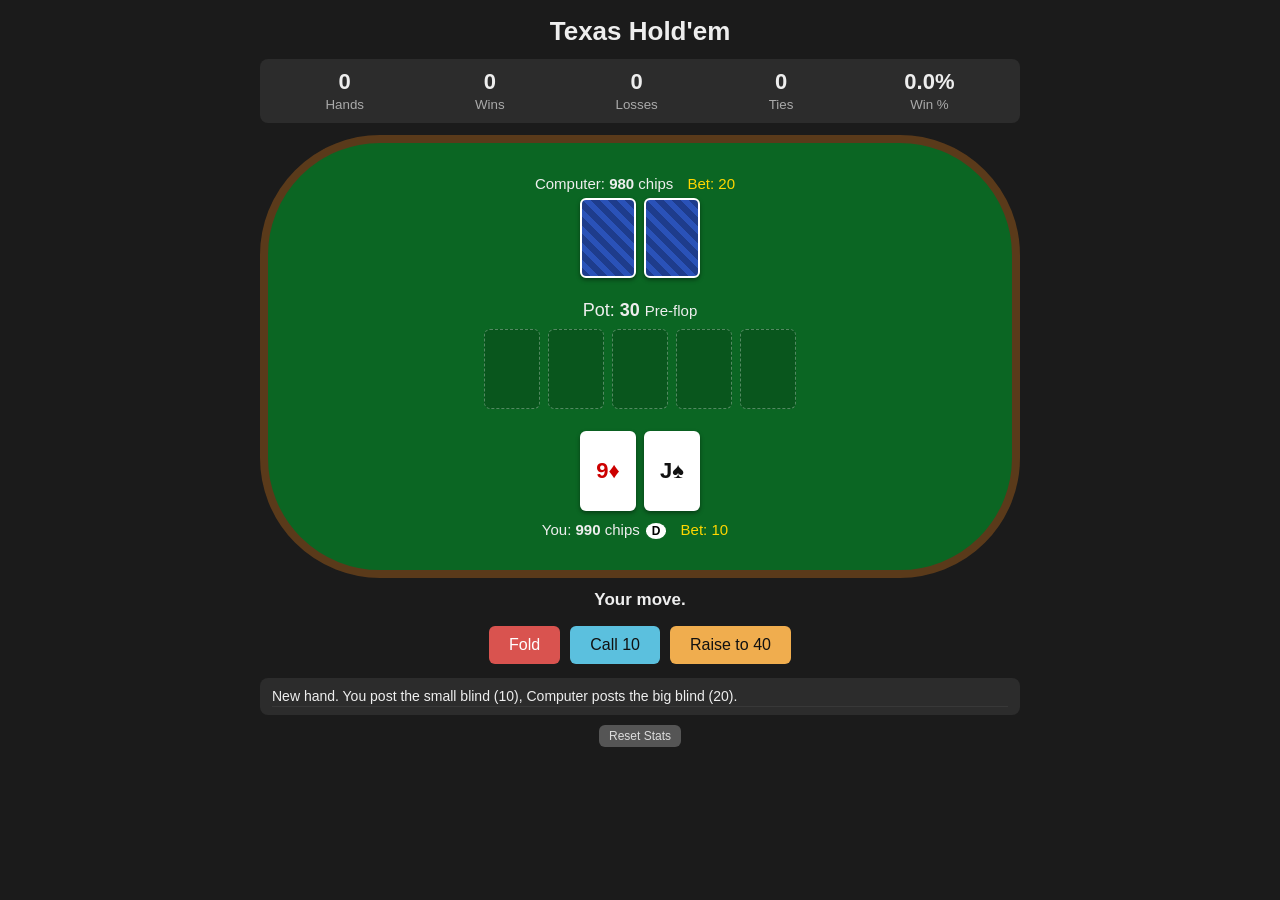
==== index.html @ 225b499d "Make the game installable on phones and deploy it to GitHub Pages - Web app manifest, icons and a se" ====
<!DOCTYPE html>
<html lang="en">
<head>
  <meta charset="UTF-8">
  <meta name="viewport" content="width=device-width, initial-scale=1, viewport-fit=cover">
  <title>Texas Hold'em</title>
  <meta name="theme-color" content="#1b1b1b">
  <meta name="description" content="Simple heads-up Texas Hold'em against the computer, with win/loss stats.">
  <link rel="manifest" href="manifest.webmanifest">
  <link rel="icon" type="image/png" sizes="192x192" href="icons/icon-192.png">
  <link rel="apple-touch-icon" href="icons/apple-touch-icon.png">
  <meta name="apple-mobile-web-app-capable" content="yes">
  <meta name="mobile-web-app-capable" content="yes">
  <meta name="apple-mobile-web-app-status-bar-style" content="black">
  <meta name="apple-mobile-web-app-title" content="Hold'em">
  <style>
    * { box-sizing: border-box; -webkit-tap-highlight-color: transparent; }
    html, body { background: #1b1b1b; }
    body { font-family: Arial, sans-serif; color: #eee; margin: 0;
           padding: max(16px, env(safe-area-inset-top)) max(12px, env(safe-area-inset-right))
                    max(16px, env(safe-area-inset-bottom)) max(12px, env(safe-area-inset-left));
           touch-action: manipulation; -webkit-user-select: none; user-select: none; }
    .wrap { max-width: 760px; margin: 0 auto; }
    h1 { text-align: center; margin: 0 0 12px; font-size: 26px; }
    .stats { display: flex; justify-content: space-around; background: #2c2c2c; border-radius: 8px; padding: 10px; margin-bottom: 12px; text-align: center; }
    .stats div span { display: block; font-size: 22px; font-weight: bold; }
    .stats small { color: #aaa; }
    .table { background: #0b6623; border: 8px solid #5a3a1a; border-radius: 120px; padding: 24px 32px; text-align: center; }
    .seat { margin: 8px 0; }
    .seat-info { font-size: 15px; margin: 6px 0; }
    .tag { background: #fff; color: #000; border-radius: 50%; padding: 1px 6px; font-size: 12px; font-weight: bold; margin-left: 6px; }
    .bet { color: #ffd700; margin-left: 10px; }
    .hand-name { color: #cfe; font-style: italic; margin-left: 10px; }
    .cards { display: flex; justify-content: center; gap: 8px; min-height: 84px; }
    .card { width: 56px; height: 80px; background: #fff; color: #111; border-radius: 6px; display: flex; align-items: center; justify-content: center; font-size: 22px; font-weight: bold; box-shadow: 0 2px 4px rgba(0,0,0,.4); }
    .card.red { color: #c00; }
    .card.back { background: repeating-linear-gradient(45deg, #1e3c8c, #1e3c8c 6px, #2a52b8 6px, #2a52b8 12px); border: 2px solid #fff; }
    .card.empty { background: rgba(0,0,0,.15); box-shadow: none; border: 1px dashed rgba(255,255,255,.3); }
    .middle { margin: 18px 0; }
    .pot { font-size: 18px; margin-bottom: 8px; }
    .message { min-height: 24px; text-align: center; margin: 12px 0; font-size: 17px; font-weight: bold; }
    .controls { display: flex; justify-content: center; gap: 10px; flex-wrap: wrap; }
    button { font-size: 16px; padding: 10px 20px; border: none; border-radius: 6px; cursor: pointer; background: #e0e0e0; color: #111; }
    button:disabled { opacity: .4; cursor: default; }
    #fold-btn { background: #d9534f; color: #fff; }
    #call-btn { background: #5bc0de; }
    #raise-btn { background: #f0ad4e; }
    #next-btn { background: #5cb85c; color: #fff; }
    #reset-btn { font-size: 12px; padding: 4px 10px; background: #555; color: #ddd; }
    .log { background: #2c2c2c; border-radius: 8px; padding: 8px 12px; margin-top: 14px; max-height: 180px; overflow-y: auto; font-size: 14px; }
    .log ul { list-style: none; padding: 0; margin: 0; }
    .log li { padding: 2px 0; border-bottom: 1px solid #383838; }
    .footer { text-align: center; margin-top: 10px; }

    /* Phones */
    @media (max-width: 520px) {
      h1 { font-size: 22px; margin-bottom: 8px; }
      .stats { padding: 8px 4px; }
      .stats div span { font-size: 18px; }
      .stats small { font-size: 11px; }
      .table { border-radius: 40px; border-width: 6px; padding: 14px 8px; }
      .cards { gap: 5px; min-height: 68px; }
      .card { width: 46px; height: 66px; font-size: 18px; }
      .middle { margin: 12px 0; }
      .seat-info { font-size: 14px; }
      .bet, .hand-name { display: inline-block; margin-left: 6px; }
      .message { font-size: 15px; margin: 10px 0; }
      .controls { gap: 8px; flex-wrap: nowrap; }
      .controls button { flex: 1; padding: 14px 4px; font-size: 16px; }
      .log { max-height: 140px; font-size: 13px; }
    }
  </style>
</head>
<body>
<div class="wrap">
  <h1>Texas Hold'em</h1>

  <div class="stats">
    <div><span id="stat-played">0</span><small>Hands</small></div>
    <div><span id="stat-wins">0</span><small>Wins</small></div>
    <div><span id="stat-losses">0</span><small>Losses</small></div>
    <div><span id="stat-ties">0</span><small>Ties</small></div>
    <div><span id="stat-pct">0.0%</span><small>Win %</small></div>
  </div>

  <div class="table">
    <div class="seat">
      <div class="seat-info">
        Computer: <b id="cpu-chips">1000</b> chips<span class="tag" id="cpu-dealer" hidden>D</span>
        <span class="bet" id="cpu-bet"></span><span class="hand-name" id="cpu-hand-name"></span>
      </div>
      <div class="cards" id="cpu-cards"></div>
    </div>

    <div class="middle">
      <div class="pot">Pot: <b id="pot">0</b> <small id="street"></small></div>
      <div class="cards" id="board"></div>
    </div>

    <div class="seat">
      <div class="cards" id="your-cards"></div>
      <div class="seat-info">
        You: <b id="your-chips">1000</b> chips<span class="tag" id="your-dealer" hidden>D</span>
        <span class="bet" id="your-bet"></span><span class="hand-name" id="your-hand-name"></span>
      </div>
    </div>
  </div>

  <div class="message" id="message"></div>

  <div class="controls">
    <button id="fold-btn">Fold</button>
    <button id="call-btn">Check</button>
    <button id="raise-btn">Raise</button>
    <button id="next-btn" hidden>Next Hand</button>
  </div>

  <div class="log"><ul id="log"></ul></div>

  <div class="footer"><button id="reset-btn">Reset Stats</button></div>
</div>

<script src="poker.js"></script>
<script src="game.js"></script>
<script>
  // Offline/install support (only works when served over http/https, not file://)
  if ('serviceWorker' in navigator && location.protocol.startsWith('http')) {
    window.addEventListener('load', () => navigator.serviceWorker.register('sw.js').catch(() => {}));
  }
</script>
</body>
</html>
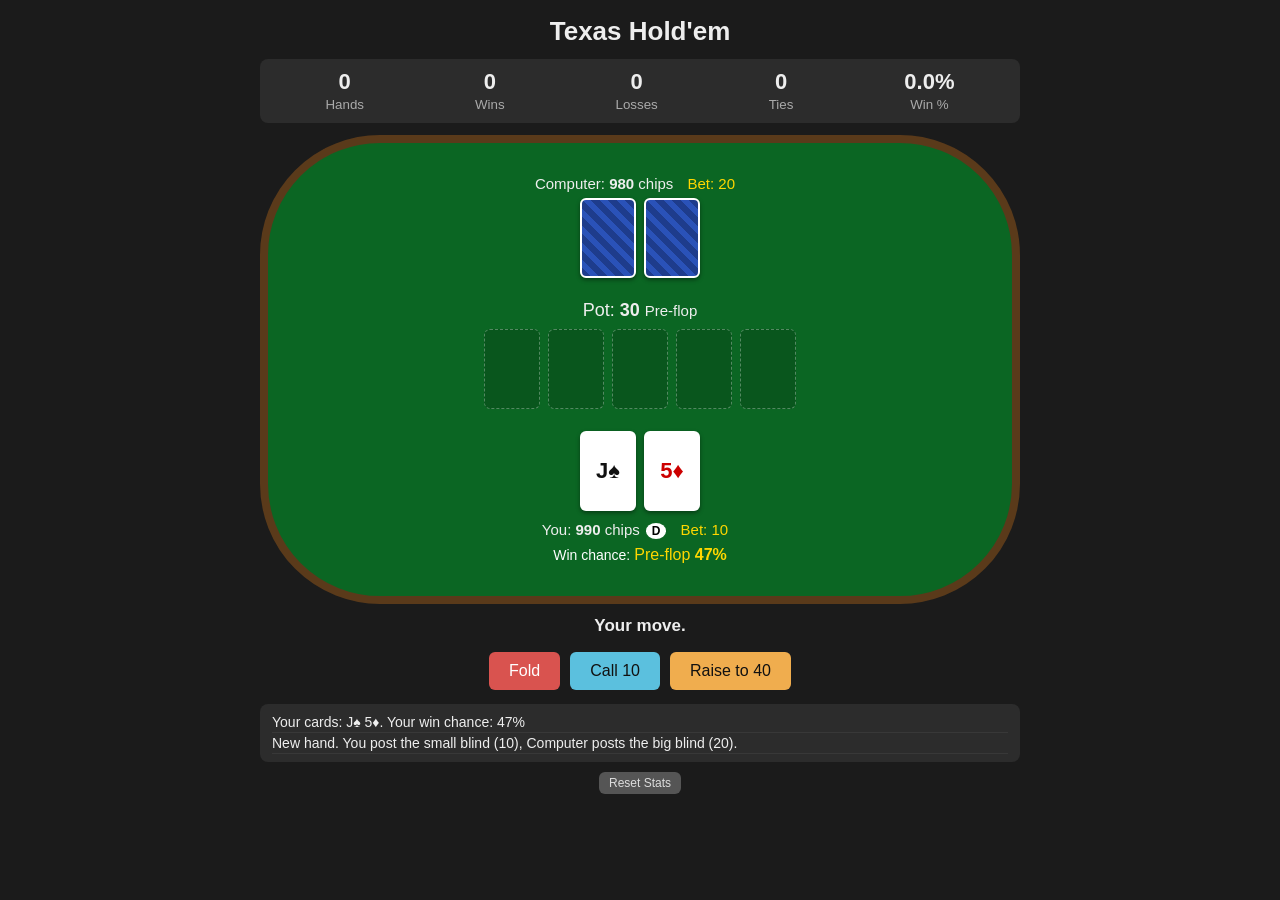
==== commit b7a1da2d: "Show your win chance after each deal Displays your chance of winning the hand at pre-flop, flop, tur" ====
--- a/index.html
+++ b/index.html
@@ -51,6 +51,10 @@
     .log ul { list-style: none; padding: 0; margin: 0; }
     .log li { padding: 2px 0; border-bottom: 1px solid #383838; }
     .footer { text-align: center; margin-top: 10px; }
+    .equity-box { margin-top: 8px; font-size: 14px; color: #cfe; min-height: 18px; }
+    .equity-box .label { color: #fff; margin-right: 4px; }
+    .equity span { opacity: .7; white-space: nowrap; }
+    .equity span.now { opacity: 1; color: #ffd700; font-size: 16px; }
 
     /* Phones */
     @media (max-width: 520px) {
@@ -103,6 +107,7 @@
         You: <b id="your-chips">1000</b> chips<span class="tag" id="your-dealer" hidden>D</span>
         <span class="bet" id="your-bet"></span><span class="hand-name" id="your-hand-name"></span>
       </div>
+      <div class="equity-box"><span class="label">Win chance:</span><span class="equity" id="equity"></span></div>
     </div>
   </div>
 
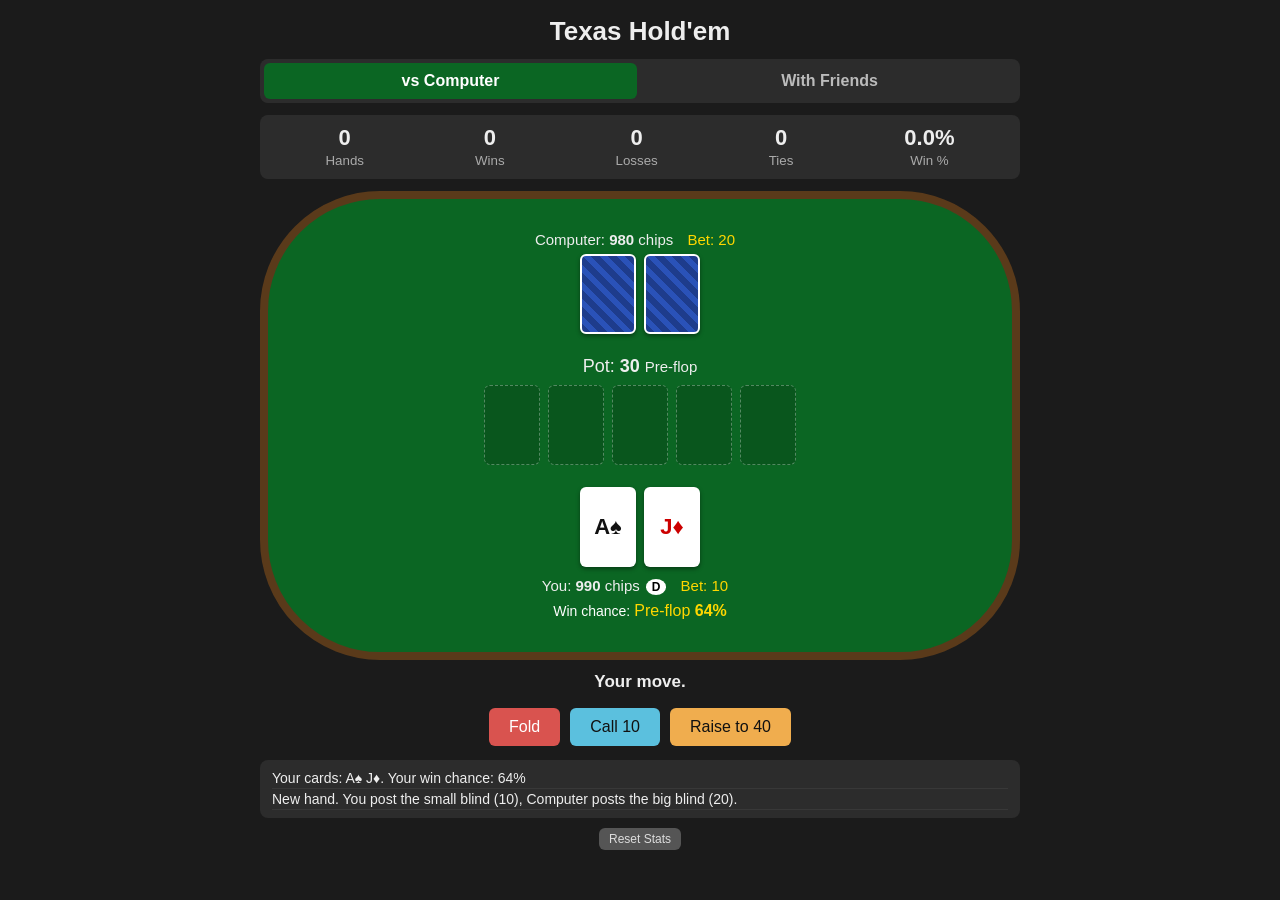
==== commit 434889f1: "Add 'With Friends' mode: play at a shared table on your own phones - friends.html/friends.js: create" ====
--- a/index.html
+++ b/index.html
@@ -5,7 +5,7 @@
   <meta name="viewport" content="width=device-width, initial-scale=1, viewport-fit=cover">
   <title>Texas Hold'em</title>
   <meta name="theme-color" content="#1b1b1b">
-  <meta name="description" content="Simple heads-up Texas Hold'em against the computer, with win/loss stats.">
+  <meta name="description" content="Simple Texas Hold'em against the computer or with friends, with win/loss stats.">
   <link rel="manifest" href="manifest.webmanifest">
   <link rel="icon" type="image/png" sizes="192x192" href="icons/icon-192.png">
   <link rel="apple-touch-icon" href="icons/apple-touch-icon.png">
@@ -13,71 +13,12 @@
   <meta name="mobile-web-app-capable" content="yes">
   <meta name="apple-mobile-web-app-status-bar-style" content="black">
   <meta name="apple-mobile-web-app-title" content="Hold'em">
-  <style>
-    * { box-sizing: border-box; -webkit-tap-highlight-color: transparent; }
-    html, body { background: #1b1b1b; }
-    body { font-family: Arial, sans-serif; color: #eee; margin: 0;
-           padding: max(16px, env(safe-area-inset-top)) max(12px, env(safe-area-inset-right))
-                    max(16px, env(safe-area-inset-bottom)) max(12px, env(safe-area-inset-left));
-           touch-action: manipulation; -webkit-user-select: none; user-select: none; }
-    .wrap { max-width: 760px; margin: 0 auto; }
-    h1 { text-align: center; margin: 0 0 12px; font-size: 26px; }
-    .stats { display: flex; justify-content: space-around; background: #2c2c2c; border-radius: 8px; padding: 10px; margin-bottom: 12px; text-align: center; }
-    .stats div span { display: block; font-size: 22px; font-weight: bold; }
-    .stats small { color: #aaa; }
-    .table { background: #0b6623; border: 8px solid #5a3a1a; border-radius: 120px; padding: 24px 32px; text-align: center; }
-    .seat { margin: 8px 0; }
-    .seat-info { font-size: 15px; margin: 6px 0; }
-    .tag { background: #fff; color: #000; border-radius: 50%; padding: 1px 6px; font-size: 12px; font-weight: bold; margin-left: 6px; }
-    .bet { color: #ffd700; margin-left: 10px; }
-    .hand-name { color: #cfe; font-style: italic; margin-left: 10px; }
-    .cards { display: flex; justify-content: center; gap: 8px; min-height: 84px; }
-    .card { width: 56px; height: 80px; background: #fff; color: #111; border-radius: 6px; display: flex; align-items: center; justify-content: center; font-size: 22px; font-weight: bold; box-shadow: 0 2px 4px rgba(0,0,0,.4); }
-    .card.red { color: #c00; }
-    .card.back { background: repeating-linear-gradient(45deg, #1e3c8c, #1e3c8c 6px, #2a52b8 6px, #2a52b8 12px); border: 2px solid #fff; }
-    .card.empty { background: rgba(0,0,0,.15); box-shadow: none; border: 1px dashed rgba(255,255,255,.3); }
-    .middle { margin: 18px 0; }
-    .pot { font-size: 18px; margin-bottom: 8px; }
-    .message { min-height: 24px; text-align: center; margin: 12px 0; font-size: 17px; font-weight: bold; }
-    .controls { display: flex; justify-content: center; gap: 10px; flex-wrap: wrap; }
-    button { font-size: 16px; padding: 10px 20px; border: none; border-radius: 6px; cursor: pointer; background: #e0e0e0; color: #111; }
-    button:disabled { opacity: .4; cursor: default; }
-    #fold-btn { background: #d9534f; color: #fff; }
-    #call-btn { background: #5bc0de; }
-    #raise-btn { background: #f0ad4e; }
-    #next-btn { background: #5cb85c; color: #fff; }
-    #reset-btn { font-size: 12px; padding: 4px 10px; background: #555; color: #ddd; }
-    .log { background: #2c2c2c; border-radius: 8px; padding: 8px 12px; margin-top: 14px; max-height: 180px; overflow-y: auto; font-size: 14px; }
-    .log ul { list-style: none; padding: 0; margin: 0; }
-    .log li { padding: 2px 0; border-bottom: 1px solid #383838; }
-    .footer { text-align: center; margin-top: 10px; }
-    .equity-box { margin-top: 8px; font-size: 14px; color: #cfe; min-height: 18px; }
-    .equity-box .label { color: #fff; margin-right: 4px; }
-    .equity span { opacity: .7; white-space: nowrap; }
-    .equity span.now { opacity: 1; color: #ffd700; font-size: 16px; }
-
-    /* Phones */
-    @media (max-width: 520px) {
-      h1 { font-size: 22px; margin-bottom: 8px; }
-      .stats { padding: 8px 4px; }
-      .stats div span { font-size: 18px; }
-      .stats small { font-size: 11px; }
-      .table { border-radius: 40px; border-width: 6px; padding: 14px 8px; }
-      .cards { gap: 5px; min-height: 68px; }
-      .card { width: 46px; height: 66px; font-size: 18px; }
-      .middle { margin: 12px 0; }
-      .seat-info { font-size: 14px; }
-      .bet, .hand-name { display: inline-block; margin-left: 6px; }
-      .message { font-size: 15px; margin: 10px 0; }
-      .controls { gap: 8px; flex-wrap: nowrap; }
-      .controls button { flex: 1; padding: 14px 4px; font-size: 16px; }
-      .log { max-height: 140px; font-size: 13px; }
-    }
-  </style>
+  <link rel="stylesheet" href="style.css">
 </head>
 <body>
 <div class="wrap">
   <h1>Texas Hold'em</h1>
+  <nav class="nav"><a href="./" class="active">vs Computer</a><a href="friends.html">With Friends</a></nav>
 
   <div class="stats">
     <div><span id="stat-played">0</span><small>Hands</small></div>
--- a/style.css
+++ b/style.css
@@ -0,0 +1,109 @@
+/* Shared styles for both pages */
+* { box-sizing: border-box; -webkit-tap-highlight-color: transparent; }
+html, body { background: #1b1b1b; }
+body { font-family: Arial, sans-serif; color: #eee; margin: 0;
+       padding: max(16px, env(safe-area-inset-top)) max(12px, env(safe-area-inset-right))
+                max(16px, env(safe-area-inset-bottom)) max(12px, env(safe-area-inset-left));
+       touch-action: manipulation; -webkit-user-select: none; user-select: none; }
+.wrap { max-width: 760px; margin: 0 auto; }
+h1 { text-align: center; margin: 0 0 12px; font-size: 26px; }
+.stats { display: flex; justify-content: space-around; background: #2c2c2c; border-radius: 8px; padding: 10px; margin-bottom: 12px; text-align: center; }
+.stats div span { display: block; font-size: 22px; font-weight: bold; }
+.stats small { color: #aaa; }
+.table { background: #0b6623; border: 8px solid #5a3a1a; border-radius: 120px; padding: 24px 32px; text-align: center; }
+.seat { margin: 8px 0; }
+.seat-info { font-size: 15px; margin: 6px 0; }
+.tag { background: #fff; color: #000; border-radius: 50%; padding: 1px 6px; font-size: 12px; font-weight: bold; margin-left: 6px; }
+.bet { color: #ffd700; margin-left: 10px; }
+.hand-name { color: #cfe; font-style: italic; margin-left: 10px; }
+.cards { display: flex; justify-content: center; gap: 8px; min-height: 84px; }
+.card { width: 56px; height: 80px; background: #fff; color: #111; border-radius: 6px; display: flex; align-items: center; justify-content: center; font-size: 22px; font-weight: bold; box-shadow: 0 2px 4px rgba(0,0,0,.4); }
+.card.red { color: #c00; }
+.card.back { background: repeating-linear-gradient(45deg, #1e3c8c, #1e3c8c 6px, #2a52b8 6px, #2a52b8 12px); border: 2px solid #fff; }
+.card.empty { background: rgba(0,0,0,.15); box-shadow: none; border: 1px dashed rgba(255,255,255,.3); }
+.middle { margin: 18px 0; }
+.pot { font-size: 18px; margin-bottom: 8px; }
+.message { min-height: 24px; text-align: center; margin: 12px 0; font-size: 17px; font-weight: bold; }
+.controls { display: flex; justify-content: center; gap: 10px; flex-wrap: wrap; }
+button { font-size: 16px; padding: 10px 20px; border: none; border-radius: 6px; cursor: pointer; background: #e0e0e0; color: #111; }
+button:disabled { opacity: .4; cursor: default; }
+#fold-btn { background: #d9534f; color: #fff; }
+#call-btn { background: #5bc0de; }
+#raise-btn { background: #f0ad4e; }
+#next-btn { background: #5cb85c; color: #fff; }
+#reset-btn { font-size: 12px; padding: 4px 10px; background: #555; color: #ddd; }
+.log { background: #2c2c2c; border-radius: 8px; padding: 8px 12px; margin-top: 14px; max-height: 180px; overflow-y: auto; font-size: 14px; }
+.log ul { list-style: none; padding: 0; margin: 0; }
+.log li { padding: 2px 0; border-bottom: 1px solid #383838; }
+.footer { text-align: center; margin-top: 10px; }
+.equity-box { margin-top: 8px; font-size: 14px; color: #cfe; min-height: 18px; }
+.equity-box .label { color: #fff; margin-right: 4px; }
+.equity span { opacity: .7; white-space: nowrap; }
+.equity span.now { opacity: 1; color: #ffd700; font-size: 16px; }
+
+/* Page switcher */
+.nav { display: flex; gap: 6px; margin-bottom: 12px; background: #2c2c2c; border-radius: 8px; padding: 4px; }
+.nav a { flex: 1; text-align: center; padding: 9px 4px; border-radius: 6px; color: #bbb; text-decoration: none; font-weight: bold; }
+.nav a.active { background: #0b6623; color: #fff; }
+
+/* Friends: forms and lobby */
+.panel { background: #2c2c2c; border-radius: 8px; padding: 16px; margin-bottom: 12px; }
+.panel h2 { margin: 0 0 10px; font-size: 18px; }
+.panel p { margin: 6px 0; color: #ccc; }
+.row { display: flex; gap: 8px; margin: 8px 0; }
+.row > * { flex: 1; }
+input[type=text] { font-size: 17px; padding: 10px; border-radius: 6px; border: 1px solid #555; background: #1b1b1b; color: #fff; width: 100%;
+                   -webkit-user-select: text; user-select: text; }
+input.code { text-transform: uppercase; letter-spacing: 4px; text-align: center; font-weight: bold; }
+.primary { background: #5cb85c; color: #fff; }
+.secondary { background: #555; color: #eee; }
+.error { color: #ff8080; min-height: 20px; margin-top: 6px; }
+.room-code { font-size: 40px; font-weight: bold; letter-spacing: 8px; text-align: center; margin: 4px 0; color: #ffd700; }
+.lobby-list { list-style: none; padding: 0; margin: 8px 0; }
+.lobby-list li { padding: 8px 10px; background: #1f1f1f; border-radius: 6px; margin: 4px 0; }
+.room-bar { display: flex; align-items: center; justify-content: space-between; gap: 8px; margin-bottom: 10px; }
+.room-bar b { color: #ffd700; letter-spacing: 2px; }
+.room-bar button { padding: 6px 12px; font-size: 14px; }
+
+/* Friends: table */
+.table.multi { border-radius: 40px; padding: 16px 12px; }
+.seats { display: grid; grid-template-columns: repeat(auto-fit, minmax(110px, 1fr)); gap: 8px; }
+.seat-box { background: rgba(0,0,0,.25); border-radius: 8px; padding: 6px; font-size: 13px; border: 2px solid transparent; }
+.seat-box.turn { border-color: #ffd700; background: rgba(255,215,0,.12); }
+.seat-box.out { opacity: .5; }
+.seat-box .name { font-weight: bold; font-size: 14px; white-space: nowrap; overflow: hidden; text-overflow: ellipsis; }
+.seat-box .cards { min-height: 0; gap: 3px; margin: 4px 0; }
+.seat-box .card { width: 30px; height: 42px; font-size: 13px; border-radius: 4px; }
+.seat-box .status { color: #cfe; min-height: 16px; }
+.seat-box .bet { margin: 0; }
+.win { color: #7CFC00; font-weight: bold; }
+.loss { color: #ff9a9a; }
+.me-box { margin-top: 6px; }
+.timer { color: #ffd700; font-weight: bold; }
+.score { width: 100%; border-collapse: collapse; font-size: 14px; }
+.score th, .score td { padding: 5px 4px; text-align: right; border-bottom: 1px solid #383838; }
+.score th:first-child, .score td:first-child { text-align: left; }
+.score tr.me td { color: #ffd700; }
+#rebuy-btn { background: #5cb85c; color: #fff; }
+
+/* Phones */
+@media (max-width: 520px) {
+  h1 { font-size: 22px; margin-bottom: 8px; }
+  .stats { padding: 8px 4px; }
+  .stats div span { font-size: 18px; }
+  .stats small { font-size: 11px; }
+  .table { border-radius: 40px; border-width: 6px; padding: 14px 8px; }
+  .cards { gap: 5px; min-height: 68px; }
+  .card { width: 46px; height: 66px; font-size: 18px; }
+  .middle { margin: 12px 0; }
+  .seat-info { font-size: 14px; }
+  .bet, .hand-name { display: inline-block; margin-left: 6px; }
+  .message { font-size: 15px; margin: 10px 0; }
+  .controls { gap: 8px; flex-wrap: nowrap; }
+  .controls button { flex: 1; padding: 14px 4px; font-size: 16px; }
+  .log { max-height: 140px; font-size: 13px; }
+  .seats { grid-template-columns: repeat(3, 1fr); gap: 5px; }
+  .seat-box { padding: 4px; font-size: 12px; }
+  .seat-box .card { width: 26px; height: 36px; font-size: 11px; }
+  .room-code { font-size: 34px; }
+}
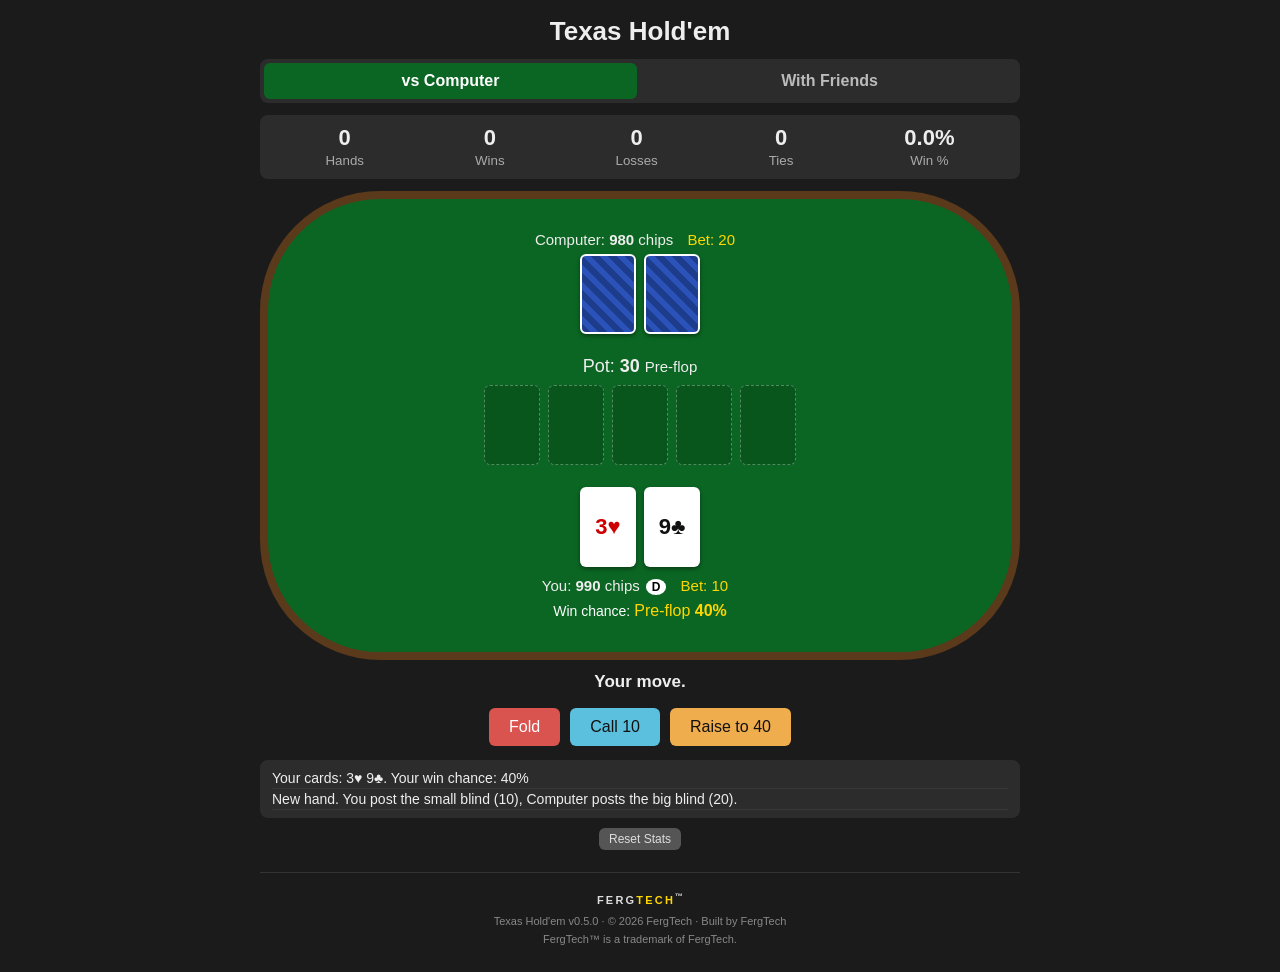
==== commit ef7a6bdb: "Add FergTech copyright, trademark and version line (v0.5.0) - version.js: release line on every scre" ====
--- a/index.html
+++ b/index.html
@@ -64,8 +64,10 @@
   <div class="log"><ul id="log"></ul></div>
 
   <div class="footer"><button id="reset-btn">Reset Stats</button></div>
+  <footer class="colophon" data-release></footer>
 </div>
 
+<script src="version.js"></script>
 <script src="poker.js"></script>
 <script src="game.js"></script>
 <script>
--- a/style.css
+++ b/style.css
@@ -40,6 +40,14 @@
 .equity-box .label { color: #fff; margin-right: 4px; }
 .equity span { opacity: .7; white-space: nowrap; }
 .equity span.now { opacity: 1; color: #ffd700; font-size: 16px; }
+
+/* FergTech release line at the foot of every screen */
+.colophon { margin-top: 22px; padding: 18px 10px 8px; text-align: center; border-top: 1px solid #333; color: #888; font-size: 11px; line-height: 1.6; }
+.colophon .fx { font-weight: 800; font-size: 11px; letter-spacing: .2em; color: #ddd; margin-bottom: 4px; }
+.colophon .fx i { font-style: normal; color: #ffd700; }
+.colophon .fx sup { font-size: 8px; letter-spacing: 0; }
+.colophon p { margin: 0; }
+.colophon .build { opacity: .8; }
 
 /* Page switcher */
 .nav { display: flex; gap: 6px; margin-bottom: 12px; background: #2c2c2c; border-radius: 8px; padding: 4px; }
@@ -84,7 +92,20 @@
 .score th, .score td { padding: 5px 4px; text-align: right; border-bottom: 1px solid #383838; }
 .score th:first-child, .score td:first-child { text-align: left; }
 .score tr.me td { color: #ffd700; }
+.score.league th:nth-child(2), .score.league td:nth-child(2) { text-align: left; }
+.final { margin-bottom: 12px; }
 #rebuy-btn { background: #5cb85c; color: #fff; }
+.choice { display: flex; gap: 8px; margin: 8px 0; }
+.choice label { flex: 1; background: #1f1f1f; border-radius: 6px; padding: 10px; text-align: center; cursor: pointer; }
+.choice label:has(input:checked) { background: #0b6623; }
+.choice input { margin-right: 6px; }
+.field { display: flex; align-items: center; justify-content: space-between; gap: 10px; margin: 8px 0; color: #ccc; }
+select { font-size: 15px; padding: 8px; border-radius: 6px; background: #1b1b1b; color: #fff; border: 1px solid #555; }
+.hint { color: #999 !important; font-size: 13px; }
+.blinds { color: #cfe; font-size: 13px; margin-bottom: 8px; }
+.final { border: 2px solid #ffd700; }
+.lobby-list li a { color: #ffd700; }
+.lobby-list li.league-item { display: flex; justify-content: space-between; align-items: center; cursor: pointer; }
 
 /* Phones */
 @media (max-width: 520px) {
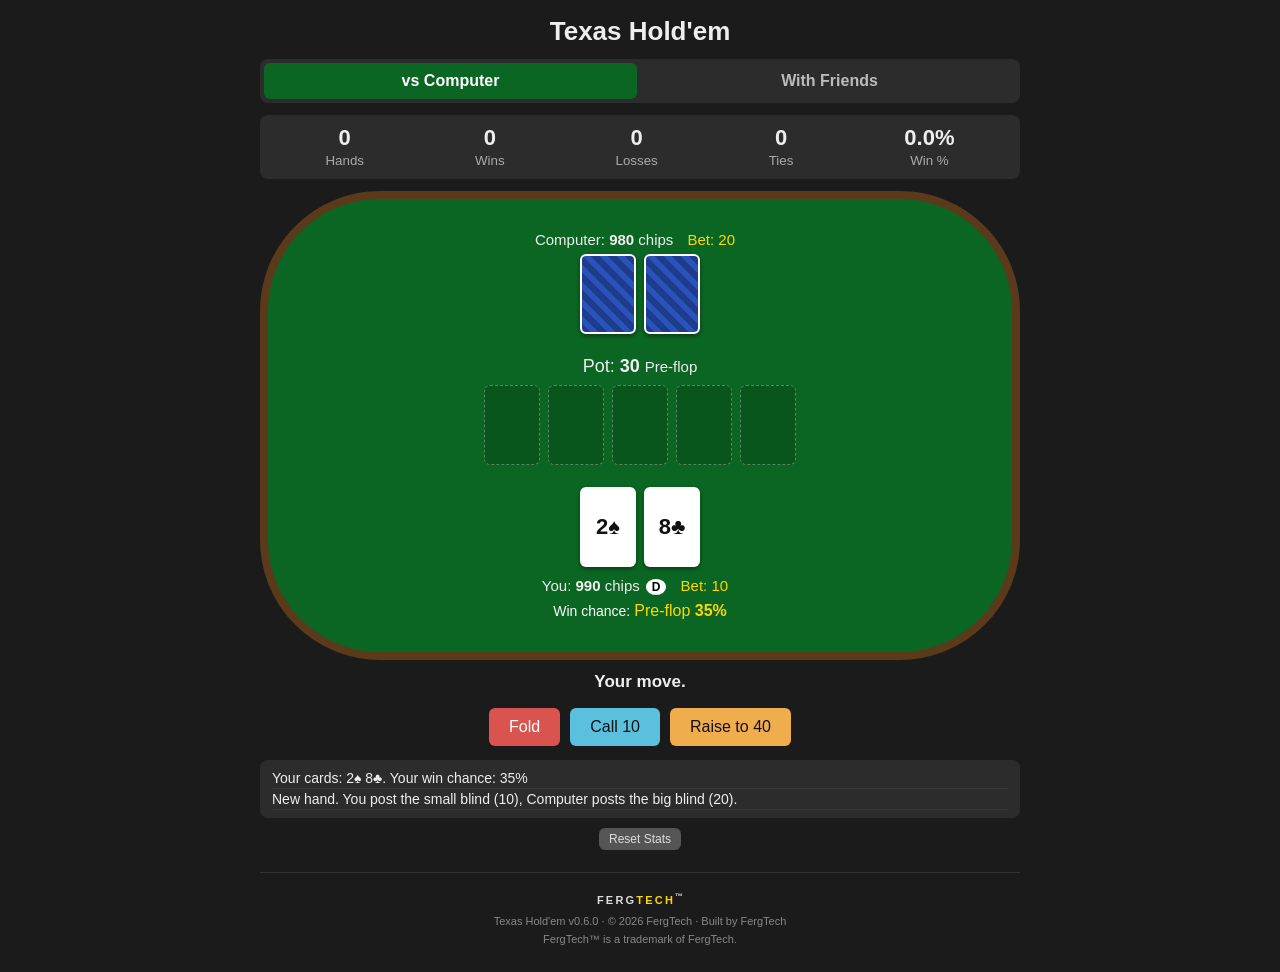
==== commit f5d08f01: "Profiles, friends and invites; privacy pages; security hardening (v0.6.0) - First visit asks for a p" ====
--- a/index.html
+++ b/index.html
@@ -4,6 +4,7 @@
   <meta charset="UTF-8">
   <meta name="viewport" content="width=device-width, initial-scale=1, viewport-fit=cover">
   <title>Texas Hold'em</title>
+  <meta http-equiv="Content-Security-Policy" content="default-src 'self'; script-src 'self'; style-src 'self' 'unsafe-inline'; img-src 'self' data:; connect-src 'self' https://lcekdvxhuimoxpiadism.supabase.co wss://lcekdvxhuimoxpiadism.supabase.co; manifest-src 'self'; worker-src 'self'; object-src 'none'; base-uri 'none'; form-action 'none'">
   <meta name="theme-color" content="#1b1b1b">
   <meta name="description" content="Simple Texas Hold'em against the computer or with friends, with win/loss stats.">
   <link rel="manifest" href="manifest.webmanifest">
@@ -70,11 +71,6 @@
 <script src="version.js"></script>
 <script src="poker.js"></script>
 <script src="game.js"></script>
-<script>
-  // Offline/install support (only works when served over http/https, not file://)
-  if ('serviceWorker' in navigator && location.protocol.startsWith('http')) {
-    window.addEventListener('load', () => navigator.serviceWorker.register('sw.js').catch(() => {}));
-  }
-</script>
+<script src="sw-register.js"></script>
 </body>
 </html>
--- a/style.css
+++ b/style.css
@@ -73,6 +73,24 @@
 .room-bar b { color: #ffd700; letter-spacing: 2px; }
 .room-bar button { padding: 6px 12px; font-size: 14px; }
 
+.doc h3 { margin: 16px 0 6px; font-size: 16px; }
+.doc li { margin: 4px 0; color: #ccc; }
+.doc .panel { -webkit-user-select: text; user-select: text; }
+
+/* Profiles & friends */
+.profile-bar { display: flex; justify-content: space-between; align-items: center; gap: 10px; }
+.profile-bar button { padding: 8px 12px; font-size: 14px; }
+.friend-code { letter-spacing: 2px; color: #ffd700; }
+.lobby-list li.item { display: flex; justify-content: space-between; align-items: center; gap: 8px; }
+.lobby-list li.item button { padding: 6px 10px; font-size: 13px; }
+.invites { border: 2px solid #5cb85c; }
+.danger { border: 1px solid #a33; }
+.danger-btn { background: #d9534f; color: #fff; width: 100%; }
+.overlay { position: fixed; inset: 0; background: rgba(0,0,0,.7); display: flex; align-items: center; justify-content: center; padding: 16px; z-index: 10; }
+.overlay[hidden] { display: none; }
+.overlay .panel { width: 100%; max-width: 420px; max-height: 80vh; overflow-y: auto; }
+a { color: #8fd18f; }
+
 /* Friends: table */
 .table.multi { border-radius: 40px; padding: 16px 12px; }
 .seats { display: grid; grid-template-columns: repeat(auto-fit, minmax(110px, 1fr)); gap: 8px; }
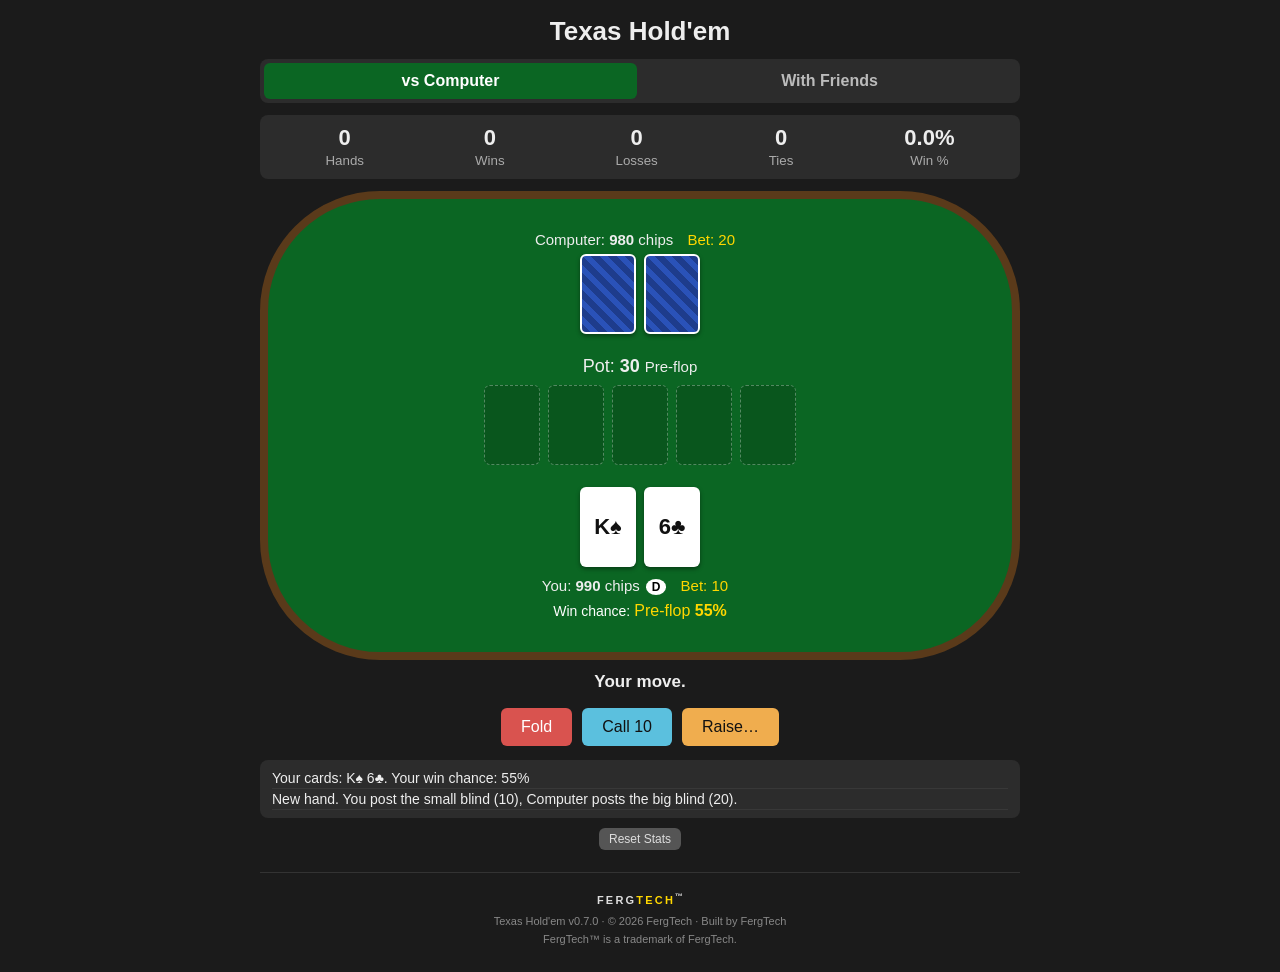
==== commit f745bfdb: "No-limit betting: choose any amount or go all in (v0.7.0) - Bet panel (betting.js) shared by both pa" ====
--- a/index.html
+++ b/index.html
@@ -61,6 +61,7 @@
     <button id="raise-btn">Raise</button>
     <button id="next-btn" hidden>Next Hand</button>
   </div>
+  <div id="bet-panel" hidden></div>
 
   <div class="log"><ul id="log"></ul></div>
 
@@ -69,6 +70,7 @@
 </div>
 
 <script src="version.js"></script>
+<script src="betting.js"></script>
 <script src="poker.js"></script>
 <script src="game.js"></script>
 <script src="sw-register.js"></script>
--- a/style.css
+++ b/style.css
@@ -49,6 +49,22 @@
 .colophon p { margin: 0; }
 .colophon .build { opacity: .8; }
 
+/* Bet / raise chooser */
+.bet-panel { background: #2c2c2c; border: 2px solid #f0ad4e; border-radius: 10px; padding: 12px; margin-top: 10px; }
+.bet-panel[hidden] { display: none; }
+.bet-top { display: flex; align-items: center; justify-content: space-between; gap: 10px; margin-bottom: 8px; font-weight: bold; }
+.bet-input { width: 120px; font-size: 20px; padding: 8px; border-radius: 6px; border: 1px solid #555; background: #1b1b1b; color: #ffd700; text-align: right;
+             -webkit-user-select: text; user-select: text; }
+.bet-range { width: 100%; accent-color: #f0ad4e; height: 28px; }
+.bet-presets { display: flex; gap: 6px; margin: 8px 0; }
+.bet-presets button { flex: 1; padding: 10px 4px; font-size: 14px; }
+.bet-presets button.active { outline: 2px solid #ffd700; }
+.bet-presets button.allin { background: #8b1a1a; color: #fff; }
+.bet-actions { display: flex; gap: 8px; }
+.bet-actions button { flex: 1; padding: 12px 4px; }
+.bet-actions .bet-confirm { flex: 2; background: #f0ad4e; color: #111; font-weight: bold; }
+.bet-hint { color: #ff9a9a; font-size: 13px; min-height: 16px; margin-top: 6px; text-align: center; }
+
 /* Page switcher */
 .nav { display: flex; gap: 6px; margin-bottom: 12px; background: #2c2c2c; border-radius: 8px; padding: 4px; }
 .nav a { flex: 1; text-align: center; padding: 9px 4px; border-radius: 6px; color: #bbb; text-decoration: none; font-weight: bold; }
@@ -72,6 +88,8 @@
 .room-bar { display: flex; align-items: center; justify-content: space-between; gap: 8px; margin-bottom: 10px; }
 .room-bar b { color: #ffd700; letter-spacing: 2px; }
 .room-bar button { padding: 6px 12px; font-size: 14px; }
+.room-bar .room-actions { display: flex; gap: 6px; flex-shrink: 0; }
+#game-info { display: block; color: #aaa; font-size: 12px; margin-top: 2px; }
 
 .doc h3 { margin: 16px 0 6px; font-size: 16px; }
 .doc li { margin: 4px 0; color: #ccc; }
@@ -118,6 +136,7 @@
 .choice label:has(input:checked) { background: #0b6623; }
 .choice input { margin-right: 6px; }
 .field { display: flex; align-items: center; justify-content: space-between; gap: 10px; margin: 8px 0; color: #ccc; }
+.field[hidden] { display: none; }
 select { font-size: 15px; padding: 8px; border-radius: 6px; background: #1b1b1b; color: #fff; border: 1px solid #555; }
 .hint { color: #999 !important; font-size: 13px; }
 .blinds { color: #cfe; font-size: 13px; margin-bottom: 8px; }
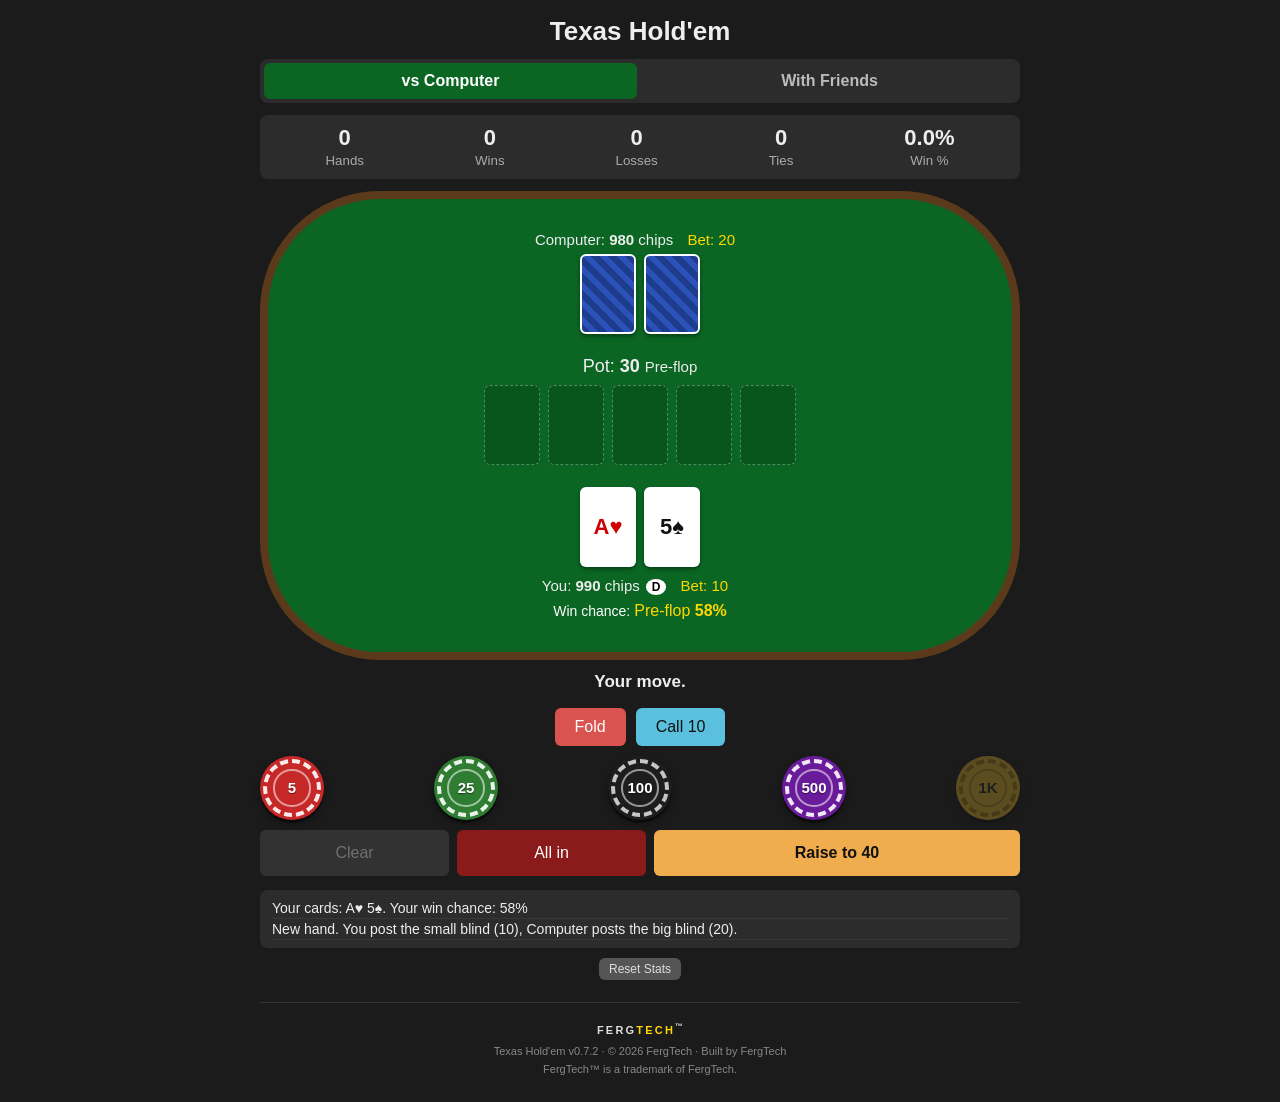
==== commit d9811c21: "Simpler betting: Fold, Call and an always-visible chip tray (v0.7.2) - Remove the separate Raise but" ====
--- a/index.html
+++ b/index.html
@@ -58,10 +58,9 @@
   <div class="controls">
     <button id="fold-btn">Fold</button>
     <button id="call-btn">Check</button>
-    <button id="raise-btn">Raise</button>
     <button id="next-btn" hidden>Next Hand</button>
   </div>
-  <div id="bet-panel" hidden></div>
+  <div id="bet-panel"></div>
 
   <div class="log"><ul id="log"></ul></div>
 
--- a/style.css
+++ b/style.css
@@ -49,21 +49,34 @@
 .colophon p { margin: 0; }
 .colophon .build { opacity: .8; }
 
-/* Bet / raise chooser */
-.bet-panel { background: #2c2c2c; border: 2px solid #f0ad4e; border-radius: 10px; padding: 12px; margin-top: 10px; }
-.bet-panel[hidden] { display: none; }
-.bet-top { display: flex; align-items: center; justify-content: space-between; gap: 10px; margin-bottom: 8px; font-weight: bold; }
-.bet-input { width: 120px; font-size: 20px; padding: 8px; border-radius: 6px; border: 1px solid #555; background: #1b1b1b; color: #ffd700; text-align: right;
-             -webkit-user-select: text; user-select: text; }
-.bet-range { width: 100%; accent-color: #f0ad4e; height: 28px; }
-.bet-presets { display: flex; gap: 6px; margin: 8px 0; }
-.bet-presets button { flex: 1; padding: 10px 4px; font-size: 14px; }
-.bet-presets button.active { outline: 2px solid #ffd700; }
-.bet-presets button.allin { background: #8b1a1a; color: #fff; }
+/* Chip tray: always visible under Fold / Call */
+.bet-panel { margin-top: 10px; transition: opacity .15s; }
+.bet-panel.off { opacity: .45; }
+.chip-row { display: flex; justify-content: space-between; gap: 8px; margin-bottom: 10px; }
+.chip { flex: 1; max-width: 64px; aspect-ratio: 1; border-radius: 50%; padding: 0; position: relative; color: #fff;
+        font-weight: 800; font-size: 15px; box-shadow: 0 3px 0 rgba(0,0,0,.45), 0 4px 8px rgba(0,0,0,.35); transition: transform .08s; }
+/* the white edge stripes of a casino chip */
+.chip::before { content: ""; position: absolute; inset: 3px; border-radius: 50%; border: 4px dashed rgba(255,255,255,.9); }
+.chip span { position: relative; display: inline-flex; align-items: center; justify-content: center; width: 58%; aspect-ratio: 1;
+             border-radius: 50%; background: inherit; border: 2px solid rgba(255,255,255,.55); text-shadow: 0 1px 1px rgba(0,0,0,.5); }
+.chip:active, .chip.pop { transform: translateY(2px) scale(.95); }
+.chip:disabled { opacity: .3; cursor: default; }
+.bet-panel.off .chip:disabled { opacity: 1; }
+.chip-red { background: #c62828; }
+.chip-green { background: #2e7d32; }
+.chip-black { background: #1d1d1d; }
+.chip-black::before { border-color: rgba(255,255,255,.75); }
+.chip-purple { background: #6a1b9a; }
+.chip-yellow { background: #f2c230; color: #222; }
+.chip-yellow span { text-shadow: none; border-color: rgba(0,0,0,.25); }
+.chip-yellow::before { border-color: rgba(120,80,0,.6); }
 .bet-actions { display: flex; gap: 8px; }
-.bet-actions button { flex: 1; padding: 12px 4px; }
+.bet-actions button { padding: 14px 6px; font-size: 16px; }
+.bet-actions .bet-clear { flex: 1; }
+.bet-actions .bet-allin { flex: 1; background: #8b1a1a; color: #fff; }
 .bet-actions .bet-confirm { flex: 2; background: #f0ad4e; color: #111; font-weight: bold; }
-.bet-hint { color: #ff9a9a; font-size: 13px; min-height: 16px; margin-top: 6px; text-align: center; }
+.bet-panel.off .bet-actions button:disabled { opacity: 1; }
+@media (prefers-reduced-motion: reduce) { .chip, .bet-panel { transition: none; } }
 
 /* Page switcher */
 .nav { display: flex; gap: 6px; margin-bottom: 12px; background: #2c2c2c; border-radius: 8px; padding: 4px; }
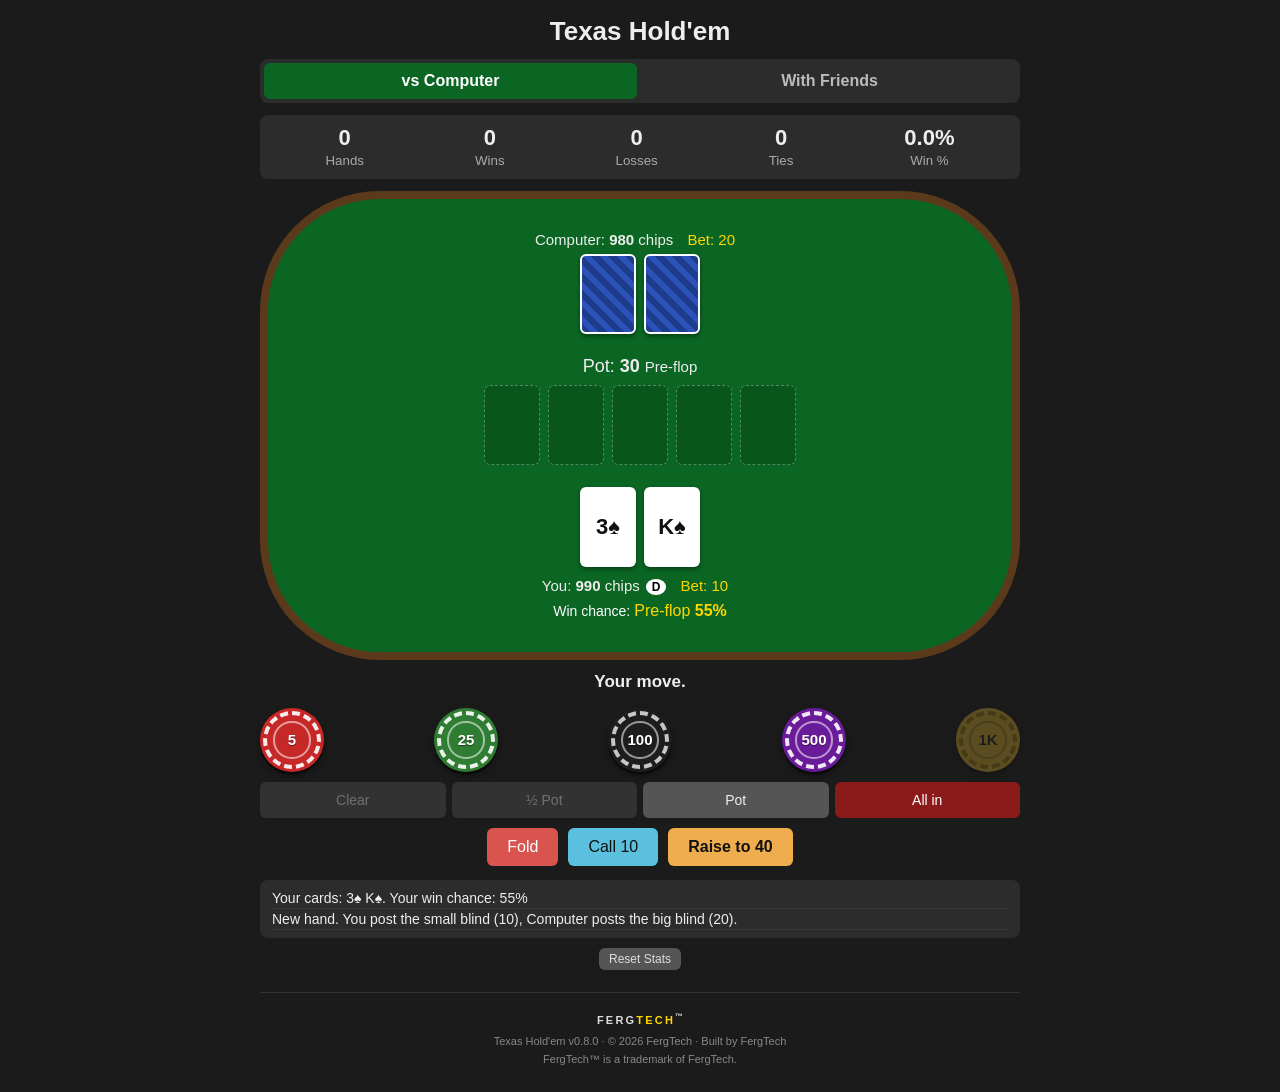
==== commit 31146271: "Standard poker controls, scaled chips, pot sizes and pre-actions (v0.8.0) - One action row: Fold | C" ====
--- a/index.html
+++ b/index.html
@@ -55,12 +55,13 @@
 
   <div class="message" id="message"></div>
 
+  <div id="bet-panel"></div>
   <div class="controls">
     <button id="fold-btn">Fold</button>
     <button id="call-btn">Check</button>
+    <button id="raise-btn">Raise</button>
     <button id="next-btn" hidden>Next Hand</button>
   </div>
-  <div id="bet-panel"></div>
 
   <div class="log"><ul id="log"></ul></div>
 
--- a/style.css
+++ b/style.css
@@ -70,12 +70,15 @@
 .chip-yellow { background: #f2c230; color: #222; }
 .chip-yellow span { text-shadow: none; border-color: rgba(0,0,0,.25); }
 .chip-yellow::before { border-color: rgba(120,80,0,.6); }
-.bet-actions { display: flex; gap: 8px; }
-.bet-actions button { padding: 14px 6px; font-size: 16px; }
-.bet-actions .bet-clear { flex: 1; }
-.bet-actions .bet-allin { flex: 1; background: #8b1a1a; color: #fff; }
-.bet-actions .bet-confirm { flex: 2; background: #f0ad4e; color: #111; font-weight: bold; }
-.bet-panel.off .bet-actions button:disabled { opacity: 1; }
+.bet-quick { display: flex; gap: 6px; margin-bottom: 10px; }
+.bet-quick button { flex: 1; padding: 10px 4px; font-size: 14px; }
+.bet-quick .bet-allin { background: #8b1a1a; color: #fff; }
+.bet-panel.off .bet-quick button:disabled { opacity: 1; }
+#raise-btn { font-weight: bold; }
+/* Pre-actions while waiting for your turn (friends games) */
+.pre-actions button { background: #333; color: #ddd; border: 2px solid #555; }
+.pre-actions button[aria-pressed="true"] { background: #1f4d2b; border-color: #5cb85c; color: #fff; }
+.pre-actions button[aria-pressed="true"]::before { content: "✓ "; }
 @media (prefers-reduced-motion: reduce) { .chip, .bet-panel { transition: none; } }
 
 /* Page switcher */
